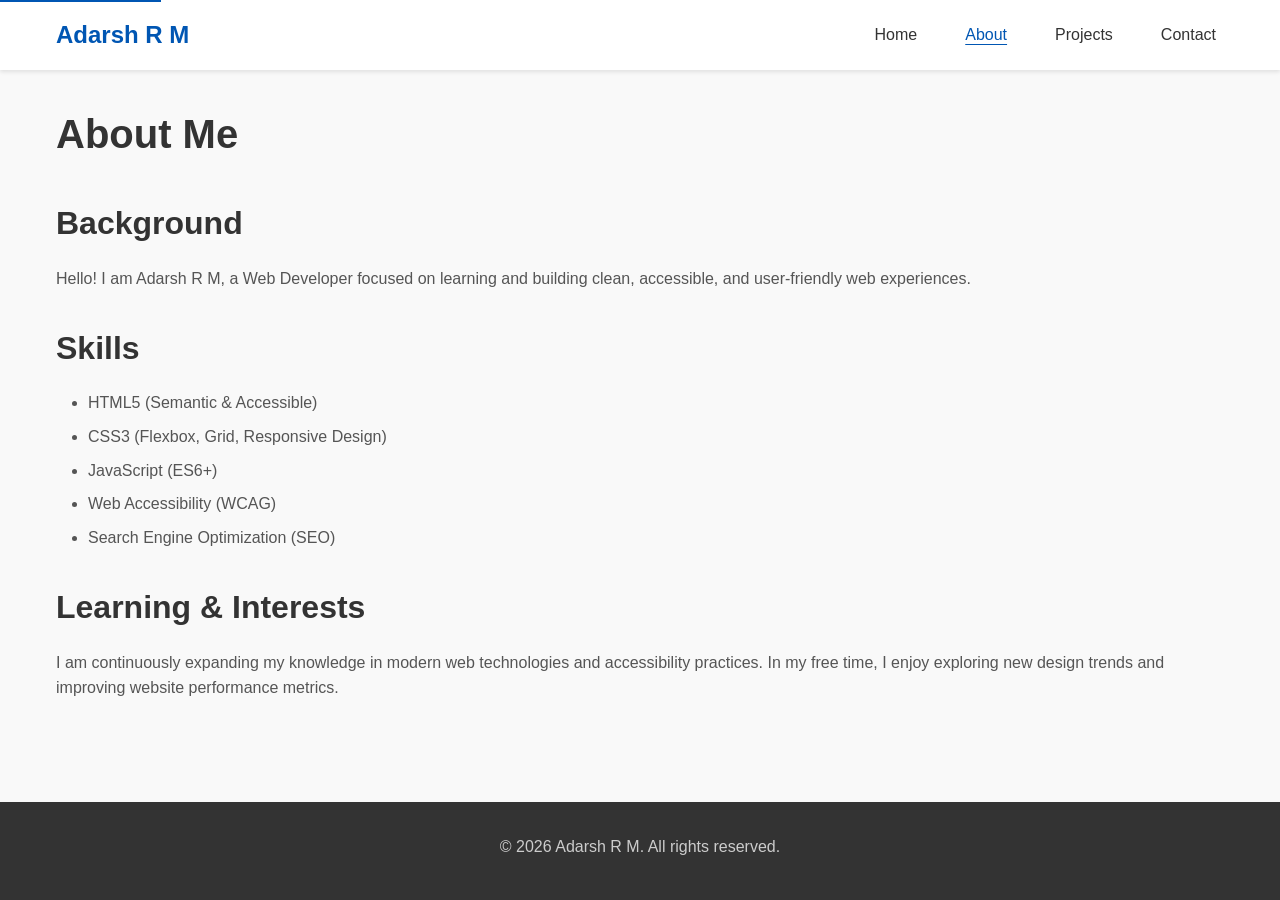
==== about.html @ f1a2b88b "Initial commit for Thiranex Web Dev Task 1" ====
<!DOCTYPE html>
<html lang="en">
<head>
    <meta charset="UTF-8">
    <meta name="viewport" content="width=device-width, initial-scale=1.0">
    <meta name="description" content="Learn more about Adarsh R M, a Web Developer with skills in HTML5, CSS3, and JavaScript, focusing on accessibility and semantic design.">
    <title>About | Adarsh R M</title>
    <link rel="stylesheet" href="css/style.css?v=3">
</head>
<body>
    <a href="#main-content" class="skip-link">Skip to main content</a>
    
    <header>
        <div class="container header-container">
            <div class="logo">Adarsh R M</div>
            <nav aria-label="Main Navigation">
                <ul class="nav-links">
                    <li><a href="index.html">Home</a></li>
                    <li><a href="about.html" aria-current="page">About</a></li>
                    <li><a href="projects.html">Projects</a></li>
                    <li><a href="contact.html">Contact</a></li>
                </ul>
            </nav>
        </div>
    </header>

    <main id="main-content" class="container">
        <h1>About Me</h1>
        
        <section class="about-section">
            <h2>Background</h2>
            <p>Hello! I am Adarsh R M, a Web Developer focused on learning and building clean, accessible, and user-friendly web experiences.</p>
        </section>

        <section class="skills-section">
            <h2>Skills</h2>
            <ul class="skills-list">
                <li>HTML5 (Semantic & Accessible)</li>
                <li>CSS3 (Flexbox, Grid, Responsive Design)</li>
                <li>JavaScript (ES6+)</li>
                <li>Web Accessibility (WCAG)</li>
                <li>Search Engine Optimization (SEO)</li>
            </ul>
        </section>

        <section class="interests-section">
            <h2>Learning & Interests</h2>
            <p>I am continuously expanding my knowledge in modern web technologies and accessibility practices. In my free time, I enjoy exploring new design trends and improving website performance metrics.</p>
        </section>
    </main>

    <footer>
        <div class="container">
            <p>&copy; 2026 Adarsh R M. All rights reserved.</p>
        </div>
    </footer>

    <script src="js/script.js"></script>
</body>
</html>
---- css/style.css ----
/* Custom CSS Variables */
:root {
    --primary-color: #0056b3;
    --primary-color-hover: #004494;
    --secondary-color: #333;
    --background-color: #f9f9f9;
    --text-color: #333;
    --text-light: #555;
    --white: #ffffff;
    --focus-color: #ff9900;
    --error-color: #d93025;
    --success-color: #1e8e3e;
    --border-radius: 4px;
    --spacing-sm: 0.5rem;
    --spacing-md: 1rem;
    --spacing-lg: 2rem;
    --font-family: -apple-system, BlinkMacSystemFont, "Segoe UI", Roboto, Helvetica, Arial, sans-serif;
}

/* Base Styles */
* {
    box-sizing: border-box;
    margin: 0;
    padding: 0;
}

body {
    font-family: var(--font-family);
    line-height: 1.6;
    color: var(--text-color);
    background-color: var(--background-color);
    display: flex;
    flex-direction: column;
    min-height: 100vh;
}

/* Accessibility: Focus visible */
*:focus-visible {
    outline: 3px solid var(--focus-color);
    outline-offset: 2px;
}

/* Accessibility: Skip to main content link */
.skip-link {
    position: absolute;
    top: -40px;
    left: 0;
    background: var(--primary-color);
    color: var(--white);
    padding: 8px;
    z-index: 100;
    text-decoration: none;
    transition: top 0.2s;
}

.skip-link:focus {
    top: 0;
}

/* Accessibility: Prefers reduced motion */
@media (prefers-reduced-motion: reduce) {
    *, ::before, ::after {
        animation-duration: 0.01ms !important;
        animation-iteration-count: 1 !important;
        transition-duration: 0.01ms !important;
        scroll-behavior: auto !important;
    }
}

/* Layout Container */
.container {
    width: 100%;
    max-width: 1200px;
    margin: 0 auto;
    padding-left: var(--spacing-md);
    padding-right: var(--spacing-md);
}

/* Header & Navigation */
header {
    background-color: var(--white);
    box-shadow: 0 2px 4px rgba(0,0,0,0.1);
    padding: var(--spacing-md) 0;
}

.header-container {
    display: flex;
    justify-content: space-between;
    align-items: center;
    flex-wrap: wrap;
}

.logo {
    font-size: 1.5rem;
    font-weight: bold;
    color: var(--primary-color);
}

.nav-links {
    list-style: none;
    display: flex;
    gap: var(--spacing-lg);
}

.nav-links a {
    text-decoration: none;
    color: var(--text-color);
    font-weight: 500;
    padding: var(--spacing-sm);
}

.nav-links a:hover,
.nav-links a[aria-current="page"] {
    color: var(--primary-color);
    text-decoration: underline;
    text-underline-offset: 4px;
}

/* Main Content */
main {
    flex: 1;
    padding-top: var(--spacing-lg);
    padding-bottom: 4rem;
}

h1 {
    font-size: 2.5rem;
    margin-bottom: var(--spacing-md);
    color: var(--secondary-color);
}

h2 {
    font-size: 2rem;
    margin-bottom: var(--spacing-md);
    margin-top: var(--spacing-lg);
}

p {
    margin-bottom: var(--spacing-md);
    color: var(--text-light);
}

/* Hero Section */
.hero {
    text-align: center;
    padding: 4rem 1rem;
}

.role {
    font-size: 1.5rem;
    font-weight: 600;
    color: var(--primary-color);
}

.intro {
    font-size: 1.25rem;
    max-width: 600px;
    margin: 0 auto var(--spacing-lg) auto;
}

/* Buttons */
.btn {
    display: inline-block;
    padding: 0.75rem 1.5rem;
    text-decoration: none;
    border-radius: var(--border-radius);
    font-weight: 600;
    border: none;
    cursor: pointer;
    text-align: center;
    font-size: 1rem;
}

.btn-primary {
    background-color: var(--primary-color);
    color: var(--white);
}

.btn-primary:hover {
    background-color: var(--primary-color-hover);
}

.btn-secondary {
    background-color: transparent;
    color: var(--primary-color);
    border: 2px solid var(--primary-color);
}

.btn-secondary:hover {
    background-color: var(--primary-color);
    color: var(--white);
}

.cta-buttons {
    display: flex;
    justify-content: center;
    gap: var(--spacing-md);
}

/* Lists */
.skills-list {
    list-style-type: disc;
    padding-left: var(--spacing-lg);
    margin-bottom: var(--spacing-md);
}

.skills-list li {
    margin-bottom: var(--spacing-sm);
    color: var(--text-light);
}

/* Projects Grid */
.projects-grid {
    display: grid;
    grid-template-columns: repeat(auto-fit, minmax(300px, 1fr));
    gap: var(--spacing-lg);
    margin-top: var(--spacing-lg);
}

.project-card {
    background: var(--white);
    padding: var(--spacing-lg);
    border-radius: var(--border-radius);
    box-shadow: 0 2px 5px rgba(0,0,0,0.1);
    display: flex;
    flex-direction: column;
}

.project-card h2 {
    font-size: 1.5rem;
    margin-top: 0;
    margin-bottom: var(--spacing-sm);
}

/* Forms */
.contact-form-section {
    max-width: 600px;
    background: var(--white);
    padding: var(--spacing-lg);
    border-radius: var(--border-radius);
    box-shadow: 0 2px 5px rgba(0,0,0,0.1);
}

.form-group {
    margin-bottom: var(--spacing-md);
}

label {
    display: block;
    font-weight: 600;
    margin-bottom: var(--spacing-sm);
}

.required {
    color: var(--error-color);
}

input, textarea {
    width: 100%;
    padding: 0.75rem;
    border: 1px solid #ccc;
    border-radius: var(--border-radius);
    font-family: inherit;
    font-size: 1rem;
}

input[aria-invalid="true"], textarea[aria-invalid="true"] {
    border-color: var(--error-color);
}

.error-message {
    color: var(--error-color);
    font-size: 0.875rem;
    display: block;
    margin-top: 0.25rem;
    min-height: 1.2rem;
}

.form-status {
    margin-top: var(--spacing-md);
    font-weight: 600;
}

.status-success {
    color: var(--success-color);
}

/* Footer */
footer {
    background-color: var(--secondary-color);
    color: var(--white);
    text-align: center;
    padding: var(--spacing-lg) 0;
    margin-top: auto;
}

footer p {
    color: #ccc;
    margin-bottom: var(--spacing-sm);
}

/* Media Queries */
@media (max-width: 768px) {
    .header-container {
        flex-direction: column;
        gap: var(--spacing-md);
    }
    
    .nav-links {
        flex-wrap: wrap;
        justify-content: center;
    }

    .cta-buttons {
        flex-direction: column;
    }
    
    h1 {
        font-size: 2rem;
    }
}
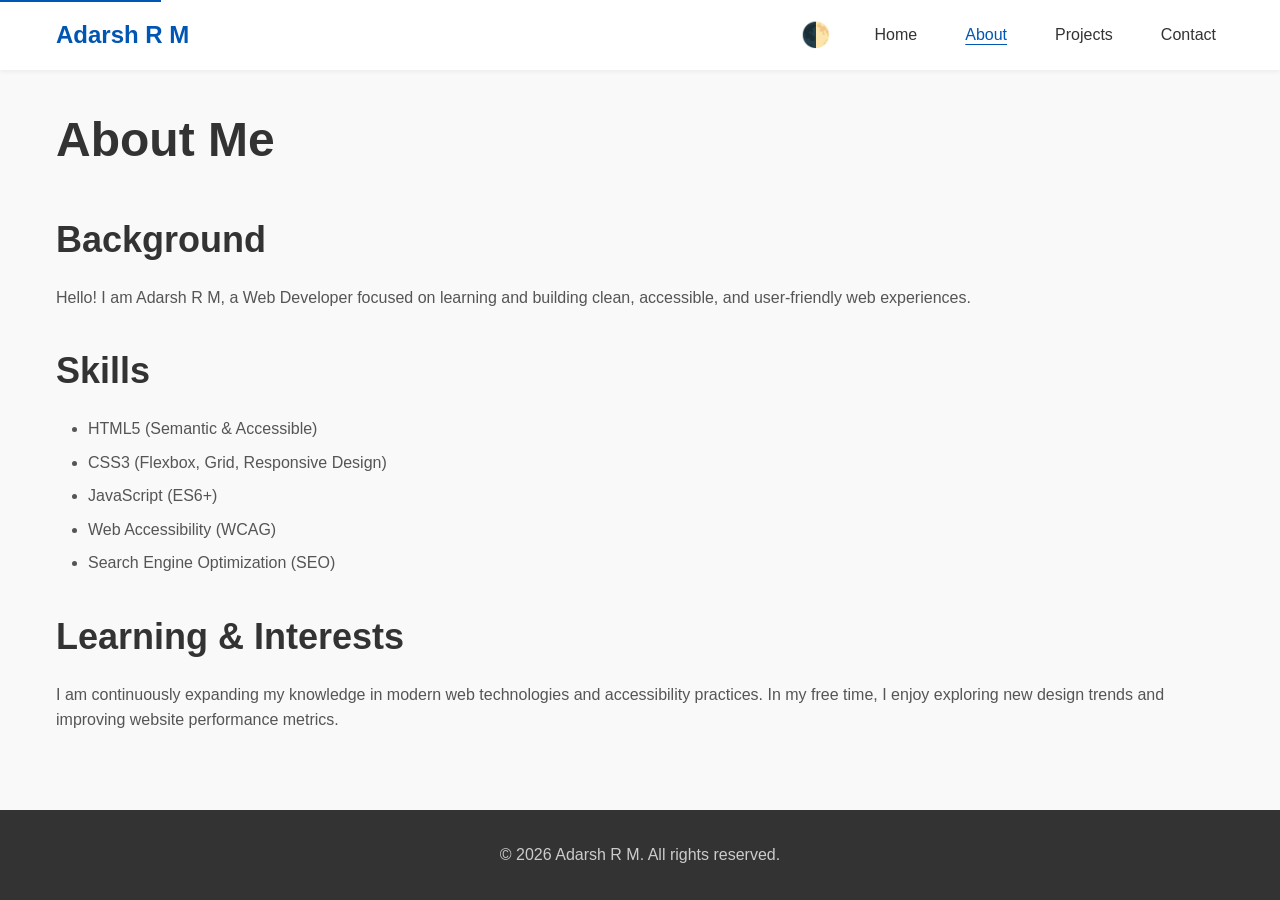
==== commit e157db37: "Complete Thiranex Web Development Task 2" ====
--- a/about.html
+++ b/about.html
@@ -15,6 +15,11 @@
             <div class="logo">Adarsh R M</div>
             <nav aria-label="Main Navigation">
                 <ul class="nav-links">
+                    <li>
+                        <button id="theme-toggle" class="theme-toggle" aria-label="Toggle theme">
+                            <span class="theme-toggle-icon" aria-hidden="true">🌓</span>
+                        </button>
+                    </li>
                     <li><a href="index.html">Home</a></li>
                     <li><a href="about.html" aria-current="page">About</a></li>
                     <li><a href="projects.html">Projects</a></li>
--- a/css/style.css
+++ b/css/style.css
@@ -1,20 +1,54 @@
 /* Custom CSS Variables */
 :root {
+    /* Colors */
     --primary-color: #0056b3;
     --primary-color-hover: #004494;
     --secondary-color: #333;
     --background-color: #f9f9f9;
+    --surface-color: #ffffff;
     --text-color: #333;
     --text-light: #555;
-    --white: #ffffff;
+    --accent-color: #0056b3;
+    --border-color: #e0e0e0;
+    
+    /* Semantic Colors */
     --focus-color: #ff9900;
     --error-color: #d93025;
     --success-color: #1e8e3e;
-    --border-radius: 4px;
+    
+    /* Spacing */
+    --spacing-xs: 0.25rem;
     --spacing-sm: 0.5rem;
     --spacing-md: 1rem;
     --spacing-lg: 2rem;
+    --spacing-xl: 3rem;
+    
+    /* Layout & Styling */
+    --border-radius: 8px;
+    --shadow-sm: 0 2px 4px rgba(0,0,0,0.05);
+    --shadow-md: 0 4px 6px rgba(0,0,0,0.1);
+    --shadow-lg: 0 10px 15px rgba(0,0,0,0.1);
+    --transition-speed: 0.3s;
+    
+    /* Typography */
     --font-family: -apple-system, BlinkMacSystemFont, "Segoe UI", Roboto, Helvetica, Arial, sans-serif;
+}
+
+/* Dark Theme Variables */
+[data-theme="dark"] {
+    --primary-color: #66b3ff;
+    --primary-color-hover: #99ccff;
+    --secondary-color: #f9f9f9;
+    --background-color: #121212;
+    --surface-color: #1e1e1e;
+    --text-color: #e0e0e0;
+    --text-light: #b0b0b0;
+    --accent-color: #66b3ff;
+    --border-color: #444;
+    
+    --shadow-sm: 0 2px 4px rgba(0,0,0,0.3);
+    --shadow-md: 0 4px 6px rgba(0,0,0,0.5);
+    --shadow-lg: 0 10px 15px rgba(0,0,0,0.6);
 }
 
 /* Base Styles */
@@ -32,21 +66,21 @@
     display: flex;
     flex-direction: column;
     min-height: 100vh;
-}
-
-/* Accessibility: Focus visible */
+    transition: background-color var(--transition-speed), color var(--transition-speed);
+}
+
+/* Accessibility */
 *:focus-visible {
     outline: 3px solid var(--focus-color);
     outline-offset: 2px;
 }
 
-/* Accessibility: Skip to main content link */
 .skip-link {
     position: absolute;
     top: -40px;
     left: 0;
     background: var(--primary-color);
-    color: var(--white);
+    color: var(--surface-color);
     padding: 8px;
     z-index: 100;
     text-decoration: none;
@@ -57,7 +91,6 @@
     top: 0;
 }
 
-/* Accessibility: Prefers reduced motion */
 @media (prefers-reduced-motion: reduce) {
     *, ::before, ::after {
         animation-duration: 0.01ms !important;
@@ -67,7 +100,29 @@
     }
 }
 
-/* Layout Container */
+/* Typography (Responsive) */
+h1 {
+    font-size: clamp(2rem, 5vw, 3rem);
+    margin-bottom: var(--spacing-md);
+    color: var(--secondary-color);
+}
+
+[data-theme="dark"] h1 {
+    color: var(--primary-color);
+}
+
+h2 {
+    font-size: clamp(1.5rem, 4vw, 2.25rem);
+    margin-bottom: var(--spacing-md);
+    margin-top: var(--spacing-lg);
+}
+
+p {
+    margin-bottom: var(--spacing-md);
+    color: var(--text-light);
+}
+
+/* Layout */
 .container {
     width: 100%;
     max-width: 1200px;
@@ -76,18 +131,26 @@
     padding-right: var(--spacing-md);
 }
 
-/* Header & Navigation */
+/* Header & Navigation (Flexbox) */
 header {
-    background-color: var(--white);
-    box-shadow: 0 2px 4px rgba(0,0,0,0.1);
+    background-color: var(--surface-color);
+    box-shadow: var(--shadow-sm);
     padding: var(--spacing-md) 0;
+    transition: background-color var(--transition-speed);
 }
 
 .header-container {
     display: flex;
-    justify-content: space-between;
+    flex-direction: column;
     align-items: center;
-    flex-wrap: wrap;
+    gap: var(--spacing-md);
+}
+
+@media (min-width: 768px) {
+    .header-container {
+        flex-direction: row;
+        justify-content: space-between;
+    }
 }
 
 .logo {
@@ -96,10 +159,36 @@
     color: var(--primary-color);
 }
 
+.theme-toggle {
+    background: none;
+    border: none;
+    font-size: 1.5rem;
+    cursor: pointer;
+    color: var(--text-color);
+    padding: var(--spacing-xs);
+    border-radius: var(--border-radius);
+    display: flex;
+    align-items: center;
+    justify-content: center;
+    transition: background-color var(--transition-speed);
+}
+.theme-toggle:hover {
+    background-color: var(--border-color);
+}
+
 .nav-links {
     list-style: none;
     display: flex;
-    gap: var(--spacing-lg);
+    flex-wrap: wrap;
+    justify-content: center;
+    align-items: center;
+    gap: var(--spacing-md);
+}
+
+@media (min-width: 768px) {
+    .nav-links {
+        gap: var(--spacing-lg);
+    }
 }
 
 .nav-links a {
@@ -107,6 +196,7 @@
     color: var(--text-color);
     font-weight: 500;
     padding: var(--spacing-sm);
+    transition: color 0.2s;
 }
 
 .nav-links a:hover,
@@ -120,84 +210,89 @@
 main {
     flex: 1;
     padding-top: var(--spacing-lg);
-    padding-bottom: 4rem;
-}
-
-h1 {
-    font-size: 2.5rem;
-    margin-bottom: var(--spacing-md);
-    color: var(--secondary-color);
-}
-
-h2 {
-    font-size: 2rem;
-    margin-bottom: var(--spacing-md);
-    margin-top: var(--spacing-lg);
-}
-
-p {
-    margin-bottom: var(--spacing-md);
-    color: var(--text-light);
+    padding-bottom: var(--spacing-xl);
 }
 
 /* Hero Section */
 .hero {
     text-align: center;
-    padding: 4rem 1rem;
+    padding: var(--spacing-xl) 0;
 }
 
 .role {
-    font-size: 1.5rem;
+    font-size: clamp(1.25rem, 3vw, 1.75rem);
     font-weight: 600;
     color: var(--primary-color);
 }
 
 .intro {
-    font-size: 1.25rem;
+    font-size: clamp(1rem, 2.5vw, 1.25rem);
     max-width: 600px;
     margin: 0 auto var(--spacing-lg) auto;
 }
 
-/* Buttons */
+/* Buttons (Flexbox) */
 .btn {
-    display: inline-block;
+    display: inline-flex;
+    align-items: center;
+    justify-content: center;
     padding: 0.75rem 1.5rem;
     text-decoration: none;
     border-radius: var(--border-radius);
     font-weight: 600;
-    border: none;
+    border: 2px solid transparent;
     cursor: pointer;
-    text-align: center;
     font-size: 1rem;
+    transition: all var(--transition-speed);
 }
 
 .btn-primary {
     background-color: var(--primary-color);
-    color: var(--white);
+    color: var(--surface-color);
 }
 
 .btn-primary:hover {
     background-color: var(--primary-color-hover);
+    transform: translateY(-2px);
+    box-shadow: var(--shadow-md);
+    color: #fff;
 }
 
 .btn-secondary {
     background-color: transparent;
     color: var(--primary-color);
-    border: 2px solid var(--primary-color);
+    border-color: var(--primary-color);
 }
 
 .btn-secondary:hover {
     background-color: var(--primary-color);
-    color: var(--white);
+    color: var(--surface-color);
+    transform: translateY(-2px);
+    box-shadow: var(--shadow-md);
+}
+
+[data-theme="dark"] .btn-primary {
+    color: #121212;
+}
+
+[data-theme="dark"] .btn-secondary:hover {
+    color: #121212;
 }
 
 .cta-buttons {
     display: flex;
+    flex-direction: column;
     justify-content: center;
     gap: var(--spacing-md);
 }
 
-/* Lists */
+@media (min-width: 768px) {
+    .cta-buttons {
+        flex-direction: row;
+    }
+}
+
+/* About Section */
 .skills-list {
     list-style-type: disc;
     padding-left: var(--spacing-lg);
@@ -209,36 +304,63 @@
     color: var(--text-light);
 }
 
-/* Projects Grid */
+/* Projects Grid (CSS Grid) */
 .projects-grid {
     display: grid;
-    grid-template-columns: repeat(auto-fit, minmax(300px, 1fr));
+    grid-template-columns: 1fr;
     gap: var(--spacing-lg);
     margin-top: var(--spacing-lg);
 }
 
+@media (min-width: 768px) {
+    .projects-grid {
+        grid-template-columns: repeat(2, 1fr);
+    }
+}
+
+@media (min-width: 1024px) {
+    .projects-grid {
+        grid-template-columns: repeat(3, 1fr);
+    }
+}
+
 .project-card {
-    background: var(--white);
+    background: var(--surface-color);
     padding: var(--spacing-lg);
     border-radius: var(--border-radius);
-    box-shadow: 0 2px 5px rgba(0,0,0,0.1);
+    box-shadow: var(--shadow-md);
     display: flex;
     flex-direction: column;
+    border: 1px solid var(--border-color);
+    transition: transform var(--transition-speed), box-shadow var(--transition-speed);
+    height: 100%;
+}
+
+.project-card:hover {
+    transform: translateY(-4px);
+    box-shadow: var(--shadow-lg);
 }
 
 .project-card h2 {
     font-size: 1.5rem;
     margin-top: 0;
     margin-bottom: var(--spacing-sm);
+    color: var(--text-color);
+}
+
+.project-card p {
+    flex: 1;
 }
 
 /* Forms */
 .contact-form-section {
     max-width: 600px;
-    background: var(--white);
+    background: var(--surface-color);
     padding: var(--spacing-lg);
     border-radius: var(--border-radius);
-    box-shadow: 0 2px 5px rgba(0,0,0,0.1);
+    box-shadow: var(--shadow-md);
+    border: 1px solid var(--border-color);
+    margin: 0 auto;
 }
 
 .form-group {
@@ -249,6 +371,7 @@
     display: block;
     font-weight: 600;
     margin-bottom: var(--spacing-sm);
+    color: var(--text-color);
 }
 
 .required {
@@ -258,10 +381,23 @@
 input, textarea {
     width: 100%;
     padding: 0.75rem;
-    border: 1px solid #ccc;
+    border: 1px solid var(--border-color);
     border-radius: var(--border-radius);
     font-family: inherit;
     font-size: 1rem;
+    background-color: var(--surface-color);
+    color: var(--text-color);
+    transition: border-color var(--transition-speed);
+}
+
+input:focus, textarea:focus {
+    outline: none;
+    border-color: var(--primary-color);
+    box-shadow: 0 0 0 3px rgba(0, 86, 179, 0.2);
+}
+
+[data-theme="dark"] input:focus, [data-theme="dark"] textarea:focus {
+    box-shadow: 0 0 0 3px rgba(102, 179, 255, 0.2);
 }
 
 input[aria-invalid="true"], textarea[aria-invalid="true"] {
@@ -285,37 +421,20 @@
     color: var(--success-color);
 }
 
-/* Footer */
+/* Footer (Flexbox) */
 footer {
     background-color: var(--secondary-color);
-    color: var(--white);
-    text-align: center;
+    color: var(--surface-color);
     padding: var(--spacing-lg) 0;
     margin-top: auto;
+    text-align: center;
+}
+
+[data-theme="dark"] footer {
+    background-color: #000;
 }
 
 footer p {
     color: #ccc;
-    margin-bottom: var(--spacing-sm);
-}
-
-/* Media Queries */
-@media (max-width: 768px) {
-    .header-container {
-        flex-direction: column;
-        gap: var(--spacing-md);
-    }
-    
-    .nav-links {
-        flex-wrap: wrap;
-        justify-content: center;
-    }
-
-    .cta-buttons {
-        flex-direction: column;
-    }
-    
-    h1 {
-        font-size: 2rem;
-    }
-}
+    margin-bottom: 0;
+}
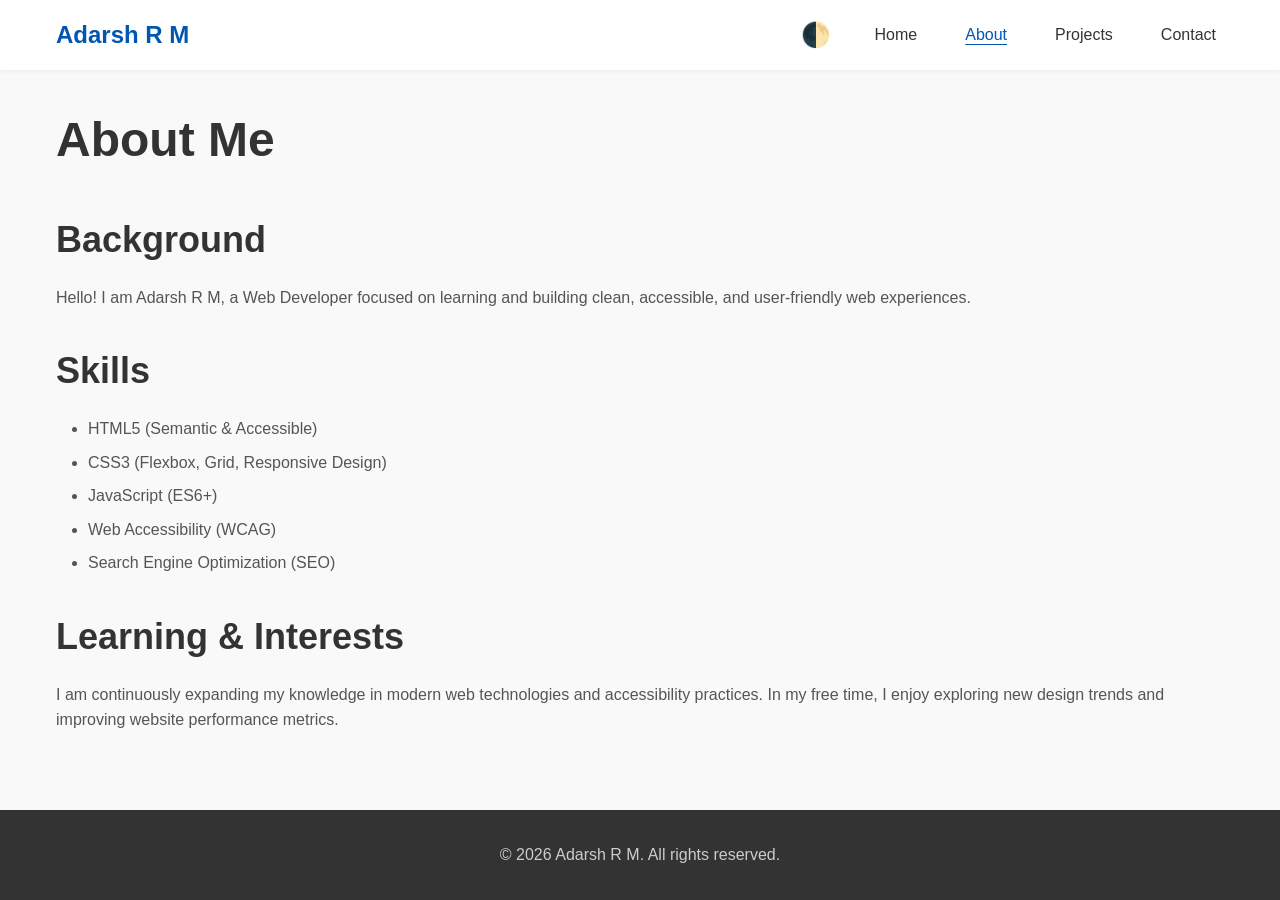
==== commit c2065522: "Fix skip link: accessible keyboard and mouse navigation to main content" ====
--- a/about.html
+++ b/about.html
@@ -29,7 +29,7 @@
         </div>
     </header>
 
-    <main id="main-content" class="container">
+    <main id="main-content" class="container" tabindex="-1">
         <h1>About Me</h1>
         
         <section class="about-section">
--- a/css/style.css
+++ b/css/style.css
@@ -75,20 +75,33 @@
     outline-offset: 2px;
 }
 
+/* Skip link: off-screen by default, visible on :focus */
 .skip-link {
     position: absolute;
-    top: -40px;
-    left: 0;
+    left: -9999px;
+    top: 4px;
+    z-index: 9999;
+    padding: 10px 18px;
     background: var(--primary-color);
     color: var(--surface-color);
-    padding: 8px;
-    z-index: 100;
+    font-weight: 600;
     text-decoration: none;
-    transition: top 0.2s;
+    border-radius: 0 0 var(--border-radius) 0;
+    white-space: nowrap;
 }
 
 .skip-link:focus {
-    top: 0;
+    position: fixed;
+    left: 4px;
+    top: 4px;
+    outline: 3px solid var(--focus-color);
+    outline-offset: 2px;
+}
+
+/* main receives programmatic focus from skip link — show subtle outline */
+main:focus {
+    outline: 2px dashed var(--primary-color);
+    outline-offset: 4px;
 }
 
 @media (prefers-reduced-motion: reduce) {
